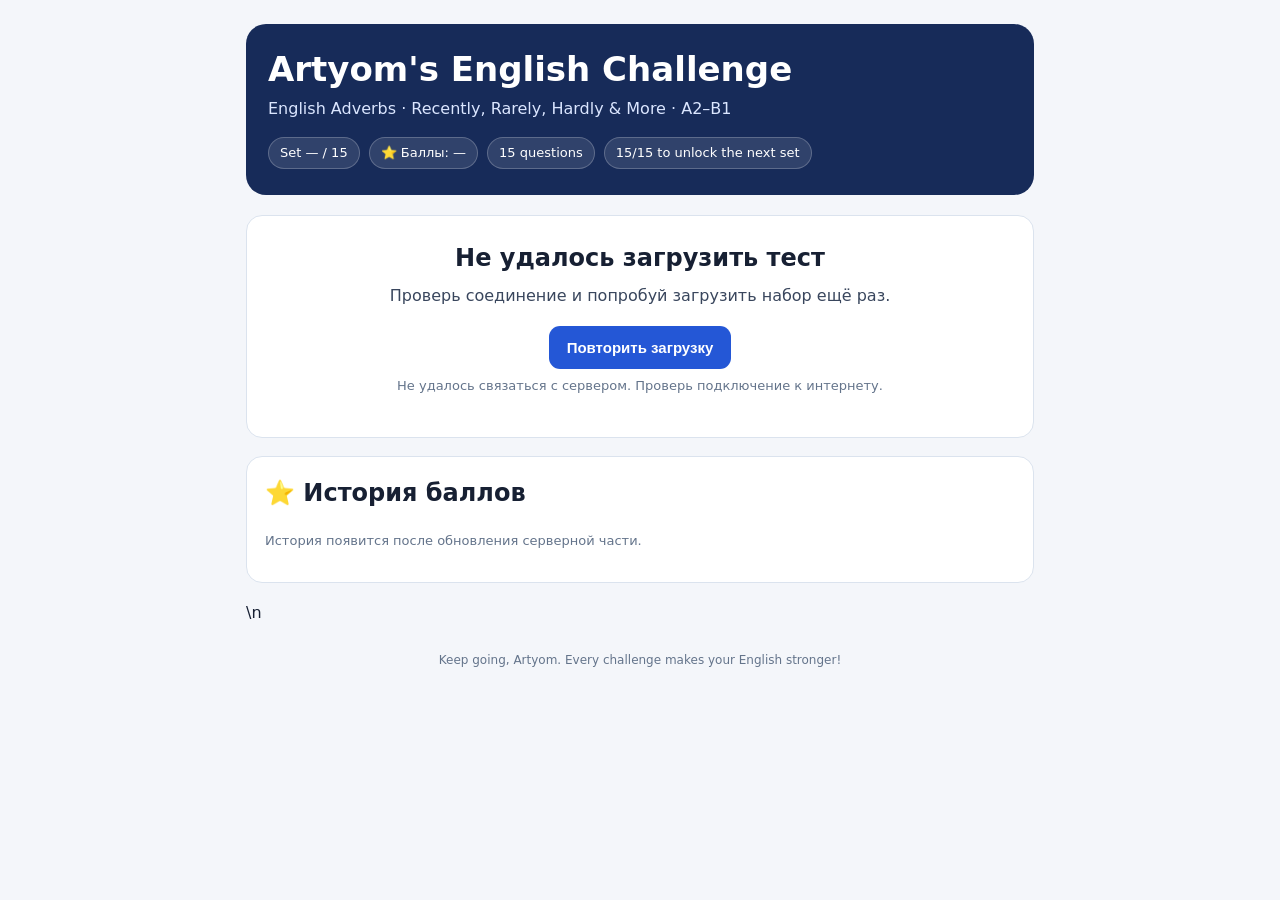
==== index.html @ eeb72cee "Support 16 questions in Artyom page and keep barely question first" ====
<!doctype html>
<html lang="ru">
<head>
<meta charset="utf-8">
<meta name="viewport" content="width=device-width, initial-scale=1">
<meta name="theme-color" content="#172b59">
<title>Artyom's English Challenge — English Adverbs</title>
<style>
:root{color-scheme:light;--ink:#172033;--muted:#64748b;--line:#dbe3ee;--blue:#2457d6;--navy:#172b59;--pale:#eef4ff;--good:#e9f8ef;--bad:#fff0f0;--amber:#fff6df}
*{box-sizing:border-box}
body{margin:0;background:#f4f6fa;color:var(--ink);font:16px/1.5 system-ui,-apple-system,Segoe UI,Roboto,Arial,sans-serif}
main{max-width:820px;margin:0 auto;padding:24px 16px 48px}
.hero{background:var(--navy);color:white;padding:26px 22px;border-radius:20px;margin-bottom:20px}
h1{font-size:clamp(25px,5vw,34px);line-height:1.15;margin:0 0 8px}
.hero p{margin:0;color:#dbe6ff}
.meta{display:flex;gap:9px;flex-wrap:wrap;margin-top:16px}
.pill{background:#ffffff1c;border:1px solid #ffffff38;border-radius:99px;padding:5px 11px;font-size:13px}
.panel{background:white;border:1px solid var(--line);border-radius:16px;padding:18px;margin-bottom:18px;color:#39465d}
#startPanel{text-align:center;padding:24px}
#startPanel h2{margin:0 0 8px;color:var(--ink)}
#startPanel p{margin:7px 0 18px}
#testArea[hidden],#result[hidden],.hidden{display:none!important}
.instructions{font-size:14px;color:#526078;margin-bottom:14px}
#timerBar{display:flex;align-items:center;justify-content:space-between;gap:12px;background:#fff;border:1px solid var(--line);border-radius:12px;padding:10px 14px;margin:0 0 14px;font-weight:700}
#timer{font-variant-numeric:tabular-nums;font-size:22px;color:var(--blue)}
.progressLine{height:7px;background:#e7ecf4;border-radius:9px;overflow:hidden;margin:12px 0 18px}
#progressFill{height:100%;width:0;background:var(--blue);transition:width .2s}
.question{background:white;border:1px solid var(--line);border-radius:15px;padding:18px;margin:14px 0}
.qhead{font-size:13px;color:var(--muted);font-weight:700;letter-spacing:.035em;text-transform:uppercase}
.prompt{font-weight:650;margin:7px 0 12px;color:var(--ink)}
.option{display:flex;gap:10px;align-items:flex-start;border:1px solid var(--line);border-radius:10px;padding:10px 12px;margin:8px 0;cursor:pointer;transition:border-color .12s,background .12s}
.option:hover{border-color:#9bb4ed}
.option:has(input:checked){border-color:var(--blue);background:var(--pale)}
.option input{margin-top:4px;accent-color:var(--blue);flex:0 0 auto}
.actions{display:flex;gap:10px;flex-wrap:wrap;margin:20px 0 6px}
.btn{border:0;border-radius:11px;padding:13px 18px;font-weight:700;font-size:15px;cursor:pointer}
.primary{background:var(--blue);color:white}
.secondary{background:#e6ebf3;color:#24324a}
.btn:disabled{opacity:.5;cursor:not-allowed}
#result{margin-top:18px}
#result h2{margin:0 0 8px;color:var(--ink)}
.score{font-size:30px;font-weight:800;color:var(--blue);margin:4px 0}
.small{font-size:13px;color:var(--muted)}
.status{padding:12px 14px;border-radius:11px;background:#f3f6fb;margin:12px 0}
.review{border-top:1px solid var(--line);padding:11px 0}
.correct,.incorrect{border-radius:9px;padding:10px 12px}
.correct{background:var(--good)}
.incorrect{background:var(--bad)}
.reviewText{overflow-wrap:anywhere}
footer{text-align:center;color:var(--muted);font-size:12px;margin-top:26px}
</style>
</head>
<body>
<main>
  <section class="hero">
    <h1>Artyom's English Challenge</h1>
    <p>English Adverbs · Recently, Rarely, Hardly & More · A2–B1</p>
    <div class="meta">
      <span class="pill" id="setPill">Set — / 15</span>
      <span class="pill" id="pointsPill">⭐ Баллы: —</span>
      <span class="pill" id="questionCountPill">15 questions</span>
      <span class="pill" id="passingScorePill">15/15 to unlock the next set</span>
    </div>
  </section>

  <section id="startPanel" class="panel">
    <h2 id="startTitle">Загружаю тест…</h2>
    <p id="startText">Получаю текущий набор с сервера.</p>
    <button class="btn primary" type="button" id="startBtn" disabled>Start Test</button>
    <p id="loadStatus" class="small" role="status"></p>
  </section>

  <section id="testArea" hidden>
    <div id="timerBar">
      <span id="testTitle">Formula Challenge</span>
      <span><span class="small">Time</span> <span id="timer" role="timer" aria-live="off">00:00</span></span>
    </div>
    <div class="progressLine"><div id="progressFill"></div></div>
    <div class="panel instructions">
      <strong>Инструкция:</strong> В каждом вопросе выбери один правильный вариант. Тренируем наречия recently, rarely, seldom, lately, certainly, maybe, perhaps, therefore, hardly и hardly ever. Задания: вставь пропущенное, найди ошибку, переведи с русского на английский и с английского на русский.
      <br><br><strong>Баллы:</strong> 15/15 — +60 за впервые пройденный набор; менее 15/15 — штраф −10 за каждую новую попытку в блоке наречий.
    </div>
    <form id="quiz">
      <div id="questions"></div>
      <div class="actions">
        <button class="btn primary" type="submit" id="checkBtn">Проверить ответы</button>
      </div>
    </form>
  </section>

  <section id="result" class="panel" hidden aria-live="polite">
    <h2>Результат</h2>
    <p id="elapsedResult" class="small"></p>
    <div class="score" id="score"></div>
    <p id="pointsResult" style="font-weight:700;color:#128052"></p>
    <p id="message"></p>
    <div id="sendStatus" class="status small" role="status"></div>
    <div class="actions">
      <button class="btn primary hidden" id="nextBtn" type="button">Открыть следующий набор</button>
      <button class="btn secondary hidden" id="retrySetBtn" type="button">Повторить этот набор</button>
      <button class="btn secondary hidden" id="retrySendBtn" type="button">Повторить отправку результата</button>
      <button class="btn secondary" id="copyBtn" type="button">Скопировать результат</button>
    </div>
    <div id="review"></div>
  </section>
  <section class="panel" id="rewardHistoryPanel"><h2 style="margin-top:0;color:#172033">⭐ История баллов</h2><p id="rewardHistoryStatus" class="small">Загружаю историю…</p><div id="rewardHistoryEntries"></div></section>\n  <footer>Keep going, Artyom. Every challenge makes your English stronger!</footer>
</main>

<script>
'use strict';

const RESULTS_ENDPOINT = 'https://script.google.com/macros/s/AKfycby7h-mc--QERnZ_N62qBu2FbjmvOHRYYzFAMH0ziH3w1w3uVgPUM2_EVX2EEw4zzc7VPw/exec';
const TOTAL_SETS = 15;
const letters = ['A', 'B', 'C', 'D'];

let currentTest = null;
let displayedQuestions = [];
let startedAt = null;
let elapsedSeconds = 0;
let timerInterval = null;
let pendingPayload = null;
let testStarted = false;
let submissionComplete = false;

const el = id => document.getElementById(id);
const startPanel = el('startPanel');
const testArea = el('testArea');
const resultPanel = el('result');
const form = el('quiz');
const questionRoot = el('questions');

function shuffle(items) {
  const copy = items.slice();
  for (let i = copy.length - 1; i > 0; i--) {
    const j = Math.floor(Math.random() * (i + 1));
    [copy[i], copy[j]] = [copy[j], copy[i]];
  }
  return copy;
}

function formatDuration(total) {
  const minutes = String(Math.floor(total / 60)).padStart(2, '0');
  const seconds = String(total % 60).padStart(2, '0');
  return minutes + ':' + seconds;
}

function updateTimer() {
  if (startedAt === null) return;
  elapsedSeconds = Math.floor((Date.now() - startedAt) / 1000);
  el('timer').textContent = formatDuration(elapsedSeconds);
}

function stopTimer() {
  if (timerInterval !== null) {
    clearInterval(timerInterval);
    timerInterval = null;
  }
}

function jsonpRequest(params, timeoutMs = 20000) {
  return new Promise((resolve, reject) => {
    const callbackName = 'artyomJsonp_' + Date.now() + '_' + Math.floor(Math.random() * 1000000);
    const script = document.createElement('script');
    let finished = false;

    const cleanup = () => {
      if (script.parentNode) script.parentNode.removeChild(script);
      try { delete window[callbackName]; }
      catch (error) { window[callbackName] = undefined; }
    };

    const timeout = setTimeout(() => {
      if (finished) return;
      finished = true;
      cleanup();
      reject(new Error('Сервер не ответил вовремя. Проверь подключение и попробуй ещё раз.'));
    }, timeoutMs);

    window[callbackName] = response => {
      if (finished) return;
      finished = true;
      clearTimeout(timeout);
      cleanup();
      resolve(response);
    };

    script.onerror = () => {
      if (finished) return;
      finished = true;
      clearTimeout(timeout);
      cleanup();
      reject(new Error('Не удалось связаться с сервером. Проверь подключение к интернету.'));
    };

    const query = new URLSearchParams({...params, callback: callbackName}).toString();
    script.src = RESULTS_ENDPOINT + '?' + query;
    document.head.appendChild(script);
  });
}

async function loadRewardHistory() {
  const status=el('rewardHistoryStatus');
  const root=el('rewardHistoryEntries');
  try {
    const data=await jsonpRequest({action:'getRewards'});
    if(!data||!data.ok||!Array.isArray(data.history)) throw new Error(data&&data.error||'История пока не подключена на сервере');
    status.textContent='Баланс: '+data.pointsBalance+' · Начислено: '+data.earned+' · Списано (включая штрафы): '+data.spent;
    root.replaceChildren();
    if(!data.history.length){const p=document.createElement('p');p.textContent='Операций пока нет';root.append(p);}
    data.history.slice(0,30).forEach(item=>{const p=document.createElement('div');p.className='review';p.textContent=(item.type==='earn'?'➕ +':'➖ −')+item.amount+' баллов · '+(item.reason||'Операция')+' · '+(item.date||'');root.append(p);});
  }catch(error){status.textContent='История появится после обновления серверной части.';root.replaceChildren();}
}

async function loadCurrentTest() {
  el('startBtn').disabled = true;
  el('startTitle').textContent = 'Загружаю тест…';
  el('startText').textContent = 'Получаю текущий набор с сервера.';
  el('loadStatus').textContent = '';
  try {
    const response = await jsonpRequest({action: 'getTest'});
    if (!response || !response.ok || !Array.isArray(response.questions) ||
        ![15, 16].includes(response.questions.length) || !response.testId ||
        !Number.isInteger(Number(response.setNumber))) {
      throw new Error(response && response.error ? response.error : 'Сервер вернул некорректный набор.');
    }

    const ids = new Set();
    response.questions.forEach(question => {
      if (!question.id || ids.has(question.id) || !Array.isArray(question.options) || question.options.length !== 4) {
        throw new Error('В полученном наборе обнаружена ошибка структуры вопроса.');
      }
      ids.add(question.id);
    });

    currentTest = response;
    el('questionCountPill').textContent = response.questions.length + ' questions';
    el('passingScorePill').textContent = response.questions.length + '/' + response.questions.length + ' to unlock the next set';
    el('setPill').textContent = 'Набор ' + response.setNumber + ' / ' + response.totalSets;
    el('pointsPill').textContent = '⭐ Баллы: ' + (Number.isFinite(Number(response.pointsBalance)) && response.pointsBalance !== undefined ? response.pointsBalance : '—');
    el('startTitle').textContent = 'Готов к тесту?';
    el('startText').textContent = response.title;
    el('startBtn').disabled = false;
    el('startBtn').textContent = 'Начать тест';
    el('loadStatus').textContent = 'Набор получен. Правильные ответы хранятся на сервере.';
    return true;
  } catch (error) {
    currentTest = null;
    el('startTitle').textContent = 'Не удалось загрузить тест';
    el('startText').textContent = 'Проверь соединение и попробуй загрузить набор ещё раз.';
    el('loadStatus').textContent = error.message;
    el('startBtn').disabled = false;
    el('startBtn').textContent = 'Повторить загрузку';
    return false;
  }
}

function renderQuiz() {
  questionRoot.innerHTML = '';
  displayedQuestions = [currentTest.questions[0]].concat(shuffle(currentTest.questions.slice(1))).map(question => ({
    question,
    options: shuffle(question.options.map((text, originalIndex) => ({text, originalIndex})))
  }));

  displayedQuestions.forEach(({question, options}, index) => {
    const card = document.createElement('section');
    card.className = 'question';

    const heading = document.createElement('div');
    heading.className = 'qhead';
    heading.textContent = 'Question ' + (index + 1) + ' of ' + currentTest.questions.length + ' · ' + question.type;

    const prompt = document.createElement('div');
    prompt.className = 'prompt';
    prompt.textContent = question.prompt;

    card.append(heading, prompt);

    options.forEach((option, optionIndex) => {
      const label = document.createElement('label');
      label.className = 'option';

      const radio = document.createElement('input');
      radio.type = 'radio';
      radio.name = 'q_' + question.id;
      radio.value = String(option.originalIndex);
      radio.addEventListener('change', updateProgress);

      const text = document.createElement('span');
      const letter = document.createElement('strong');
      letter.textContent = letters[optionIndex] + '. ';
      text.append(letter, document.createTextNode(option.text));

      label.append(radio, text);
      card.appendChild(label);
    });

    questionRoot.appendChild(card);
  });

  updateProgress();
}

function updateProgress() {
  const answered = currentTest.questions.reduce((count, question) => {
    return count + (form.querySelector('input[name="q_' + question.id + '"]:checked') ? 1 : 0);
  }, 0);
  el('progressFill').style.width = (answered / currentTest.questions.length * 100) + '%';
  el('checkBtn').textContent = 'Проверить ответы (' + answered + '/15)';
}

function startTest() {
  if (!currentTest) {
    loadCurrentTest();
    return;
  }
  if (testStarted) return;

  testStarted = true;
  submissionComplete = false;
  pendingPayload = null;
  startedAt = Date.now();
  elapsedSeconds = 0;
  form.reset();
  renderQuiz();

  startPanel.hidden = true;
  resultPanel.hidden = true;
  testArea.hidden = false;
  el('timer').textContent = '00:00';
  el('testTitle').textContent = 'Набор ' + currentTest.setNumber + ' из ' + currentTest.totalSets;
  el('checkBtn').disabled = false;
  timerInterval = setInterval(updateTimer, 250);
  window.scrollTo({top: 0, behavior: 'smooth'});
}

function makePayload() {
  const answers = displayedQuestions.map(({question}) => {
    const chosen = form.querySelector('input[name="q_' + question.id + '"]:checked');
    return {
      questionId: question.id,
      selectedIndex: chosen ? Number(chosen.value) : null
    };
  });
  return {
    student: 'Артём',
    testId: currentTest.testId,
    setNumber: currentTest.setNumber,
    attemptId: 'att_' + Date.now() + '_' + Math.random().toString(36).slice(2, 12),
    durationSeconds: elapsedSeconds,
    answers
  };
}

async function submitPendingResult() {
  if (!pendingPayload || submissionComplete) return;

  el('retrySendBtn').classList.add('hidden');
  el('sendStatus').textContent = 'Проверяю ответы и сохраняю результат на сервере…';

  try {
    const response = await jsonpRequest({
      action: 'submit',
      payload: JSON.stringify(pendingPayload)
    });

    if (!response || !response.ok || !Array.isArray(response.results)) {
      const diagnostic = response ? JSON.stringify(response) : 'пустой ответ';
      throw new Error('Не удалось подтвердить результат. ' + diagnostic);
    }

    submissionComplete = true;
    testStarted = false;
    showVerifiedResult(response, pendingPayload);
  } catch (error) {
    el('sendStatus').textContent = error.message + ' Повторная отправка использует тот же ID попытки, чтобы не создать дубль.';
    el('retrySendBtn').classList.remove('hidden');
  }
}

function showVerifiedResult(response, payload) {
  stopTimer();
  testArea.hidden = true;
  resultPanel.hidden = false;

  const byId = {};
  response.results.forEach(item => { byId[item.questionId] = item; });

  el('score').textContent = response.score + ' / ' + response.total;
  if (response.pointsBalance !== undefined) {
    el('pointsPill').textContent = '⭐ Баллы: ' + response.pointsBalance;
    el('pointsResult').textContent = (response.pointsAwarded ? '🏆 +' + response.pointsAwarded + ' баллов! ' : '') + (response.pointsPenalty ? '⚠️ −' + response.pointsPenalty + ' баллов за попытку. ' : '') + 'Всего баллов: ' + response.pointsBalance;
  } else {
    el('pointsResult').textContent = 'Баллы появятся после обновления серверного кода.';
  }
  el('elapsedResult').textContent = 'Время: ' + formatDuration(payload.durationSeconds);
  el('sendStatus').textContent = 'Проверено сервером. Попытка сохранена в журнале результатов.';

  if (response.passed && response.setNumber < TOTAL_SETS) {
    el('message').textContent = 'Отлично! ' + response.total + ' из ' + response.total + '. Следующий набор открыт.';
    el('nextBtn').textContent = 'Открыть набор ' + (response.setNumber + 1);
    el('nextBtn').classList.remove('hidden');
    el('retrySetBtn').classList.add('hidden');
  } else if (response.passed && response.setNumber === TOTAL_SETS) {
    el('message').textContent = 'Идеально! Все 15 наборов пройдены. Блок наречий завершён.';
    el('nextBtn').classList.add('hidden');
    el('retrySetBtn').textContent = 'Повторить набор 15';
    el('retrySetBtn').classList.remove('hidden');
  } else {
    el('message').textContent = 'Пока не ' + response.total + ' из ' + response.total + '. Изучи разбор ошибок и повтори этот же набор. Следующий набор пока закрыт.';
    el('nextBtn').classList.add('hidden');
    el('retrySetBtn').textContent = 'Повторить этот набор';
    el('retrySetBtn').classList.remove('hidden');
  }

  const review = el('review');
  review.innerHTML = '';
  currentTest.questions.forEach((question, index) => {
    const server = byId[question.id];
    const submitted = payload.answers.find(answer => answer.questionId === question.id);
    const selectedIndex = submitted ? submitted.selectedIndex : null;
    const correct = !!server && server.isCorrect;

    const wrapper = document.createElement('div');
    wrapper.className = 'review';

    const panel = document.createElement('div');
    panel.className = correct ? 'correct' : 'incorrect';

    const title = document.createElement('strong');
    title.textContent = (index + 1) + '. ' + (correct ? 'Верно ✓' : selectedIndex === null ? 'Нет ответа' : 'Ошибка ✗');
    panel.appendChild(title);
    panel.appendChild(document.createElement('br'));

    const questionText = document.createElement('div');
    questionText.className = 'reviewText';
    questionText.textContent = question.prompt;
    panel.appendChild(questionText);

    const chosenText = selectedIndex === null ? 'Нет ответа' : question.options[selectedIndex];
    const userAnswer = document.createElement('div');
    userAnswer.textContent = 'Твой ответ: ' + chosenText;
    panel.appendChild(userAnswer);

    const rightAnswer = document.createElement('div');
    rightAnswer.textContent = 'Правильный ответ: ' + question.options[server.correctIndex];
    rightAnswer.style.fontWeight = '700';
    panel.appendChild(rightAnswer);

    const explanation = document.createElement('div');
    explanation.className = 'small';
    explanation.textContent = server.explanation;
    panel.appendChild(explanation);

    wrapper.appendChild(panel);
    review.appendChild(wrapper);
  });

  resultPanel.scrollIntoView({behavior: 'smooth', block: 'start'});
}

form.addEventListener('submit', async event => {
  event.preventDefault();
  if (!testStarted || pendingPayload) return;

  stopTimer();
  updateTimer();
  pendingPayload = makePayload();
  el('checkBtn').disabled = true;
  resultPanel.hidden = false;
  el('score').textContent = '…';
  el('message').textContent = 'Ответы отправлены на серверную проверку.';
  el('elapsedResult').textContent = 'Время: ' + formatDuration(elapsedSeconds);
  el('sendStatus').textContent = 'Проверяю…';
  el('retrySendBtn').classList.add('hidden');
  resultPanel.scrollIntoView({behavior: 'smooth', block: 'start'});
  await submitPendingResult();
});

el('startBtn').addEventListener('click', () => {
  if (!currentTest) loadCurrentTest();
  else startTest();
});

el('retrySendBtn').addEventListener('click', submitPendingResult);

el('retrySetBtn').addEventListener('click', async () => {
  if (!submissionComplete) return;
  resultPanel.hidden = true;
  startPanel.hidden = false;
  pendingPayload = null;
  submissionComplete = false;
  await loadCurrentTest();
  if (currentTest) startTest();
});

el('nextBtn').addEventListener('click', async () => {
  if (!submissionComplete) return;
  resultPanel.hidden = true;
  startPanel.hidden = false;
  pendingPayload = null;
  submissionComplete = false;
  await loadCurrentTest();
});

el('copyBtn').addEventListener('click', async () => {
  const text = [
    "Artyom's English Challenge",
    'Набор: ' + (currentTest ? currentTest.setNumber : '—'),
    'Результат: ' + el('score').textContent,
    el('message').textContent,
    el('elapsedResult').textContent
  ].join('\n');
  try {
    await navigator.clipboard.writeText(text);
    el('copyBtn').textContent = 'Скопировано';
  } catch (error) {
    el('copyBtn').textContent = 'Не удалось скопировать';
  }
});

loadCurrentTest();
loadRewardHistory();
</script>
</body>
</html>
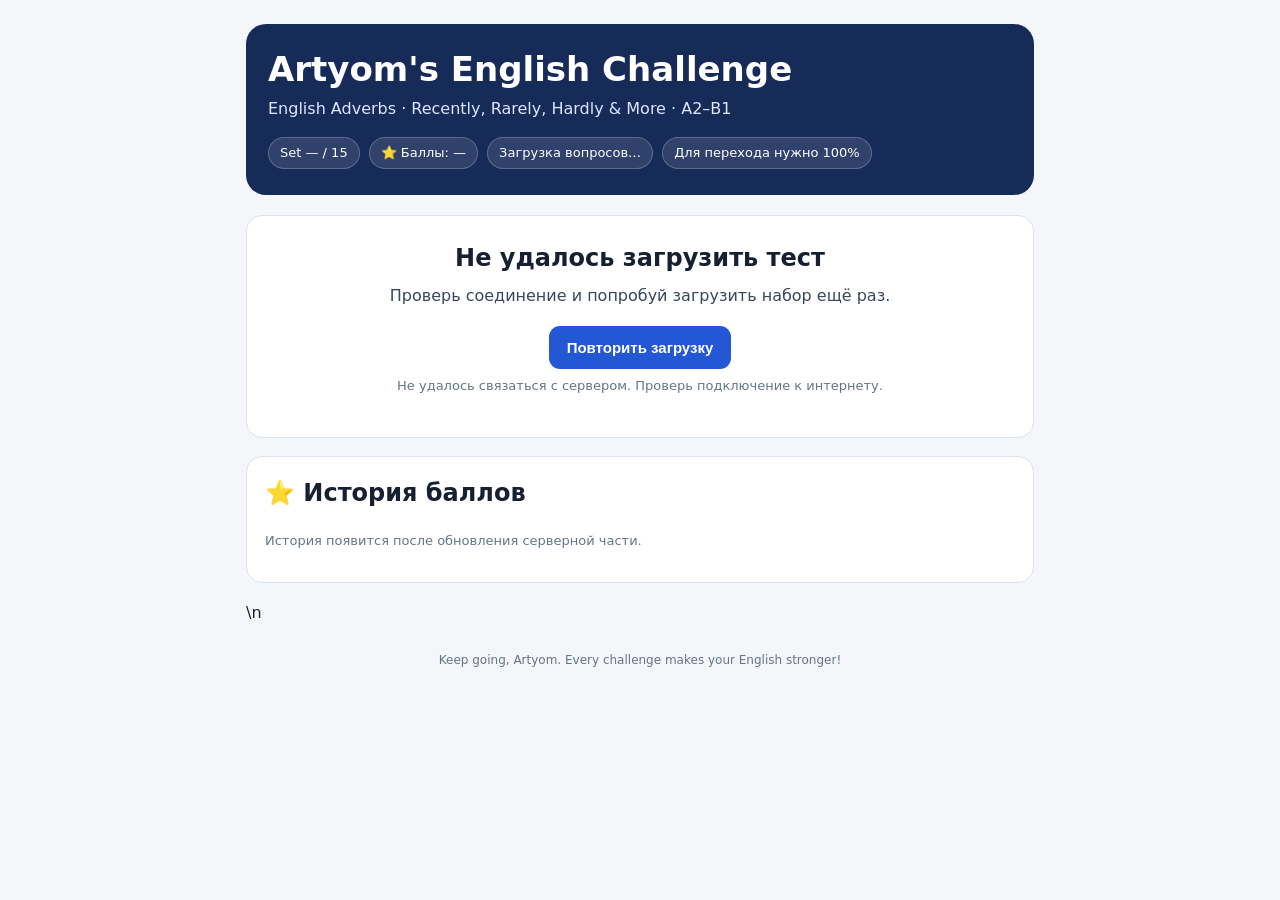
==== commit e044efa7: "Show sets 16-20 and automatic new questions on failed attempts in Artyom quiz UI" ====
--- a/index.html
+++ b/index.html
@@ -58,8 +58,8 @@
     <div class="meta">
       <span class="pill" id="setPill">Set — / 15</span>
       <span class="pill" id="pointsPill">⭐ Баллы: —</span>
-      <span class="pill" id="questionCountPill">15 questions</span>
-      <span class="pill" id="passingScorePill">15/15 to unlock the next set</span>
+      <span class="pill" id="questionCountPill">Загрузка вопросов…</span>
+      <span class="pill" id="passingScorePill">Для перехода нужно 100%</span>
     </div>
   </section>
 
@@ -78,7 +78,7 @@
     <div class="progressLine"><div id="progressFill"></div></div>
     <div class="panel instructions">
       <strong>Инструкция:</strong> В каждом вопросе выбери один правильный вариант. Тренируем наречия recently, rarely, seldom, lately, certainly, maybe, perhaps, therefore, hardly и hardly ever. Задания: вставь пропущенное, найди ошибку, переведи с русского на английский и с английского на русский.
-      <br><br><strong>Баллы:</strong> 15/15 — +60 за впервые пройденный набор; менее 15/15 — штраф −10 за каждую новую попытку в блоке наречий.
+      <br><br><strong>Баллы:</strong> Идеальный результат (15/15 или 16/16) — +60 за впервые пройденный набор; иначе — штраф −10 за каждую новую попытку в блоке наречий.
     </div>
     <form id="quiz">
       <div id="questions"></div>
@@ -256,7 +256,9 @@
 
 function renderQuiz() {
   questionRoot.innerHTML = '';
-  displayedQuestions = [currentTest.questions[0]].concat(shuffle(currentTest.questions.slice(1))).map(question => ({
+  displayedQuestions = (currentTest.questions.length === 16
+    ? [currentTest.questions[0]].concat(shuffle(currentTest.questions.slice(1)))
+    : shuffle(currentTest.questions)).map(question => ({
     question,
     options: shuffle(question.options.map((text, originalIndex) => ({text, originalIndex})))
   }));
@@ -305,7 +307,7 @@
     return count + (form.querySelector('input[name="q_' + question.id + '"]:checked') ? 1 : 0);
   }, 0);
   el('progressFill').style.width = (answered / currentTest.questions.length * 100) + '%';
-  el('checkBtn').textContent = 'Проверить ответы (' + answered + '/15)';
+  el('checkBtn').textContent = 'Проверить ответы (' + answered + '/' + currentTest.questions.length + ')';
 }
 
 function startTest() {
@@ -401,14 +403,14 @@
     el('nextBtn').classList.remove('hidden');
     el('retrySetBtn').classList.add('hidden');
   } else if (response.passed && response.setNumber === TOTAL_SETS) {
-    el('message').textContent = 'Идеально! Все 15 наборов пройдены. Блок наречий завершён.';
+    el('message').textContent = 'Идеально! Все ' + TOTAL_SETS + ' наборов пройдены. Новый блок наречий завершён.';
     el('nextBtn').classList.add('hidden');
-    el('retrySetBtn').textContent = 'Повторить набор 15';
+    el('retrySetBtn').textContent = 'Повторить набор ' + TOTAL_SETS;
     el('retrySetBtn').classList.remove('hidden');
   } else {
-    el('message').textContent = 'Пока не ' + response.total + ' из ' + response.total + '. Изучи разбор ошибок и повтори этот же набор. Следующий набор пока закрыт.';
+    el('message').textContent = 'Пока не ' + response.total + ' из ' + response.total + '. Изучи разбор ошибок. ' + (response.setNumber >= 16 ? 'Для следующей попытки уже подготовлены ДРУГИЕ вопросы этого же набора.' : 'Повтори набор для открытия следующего.') + ' Следующий набор пока закрыт.';
     el('nextBtn').classList.add('hidden');
-    el('retrySetBtn').textContent = 'Повторить этот набор';
+    el('retrySetBtn').textContent = response.setNumber >= 16 ? 'Новый вариант того же набора' : 'Повторить этот набор';
     el('retrySetBtn').classList.remove('hidden');
   }
 
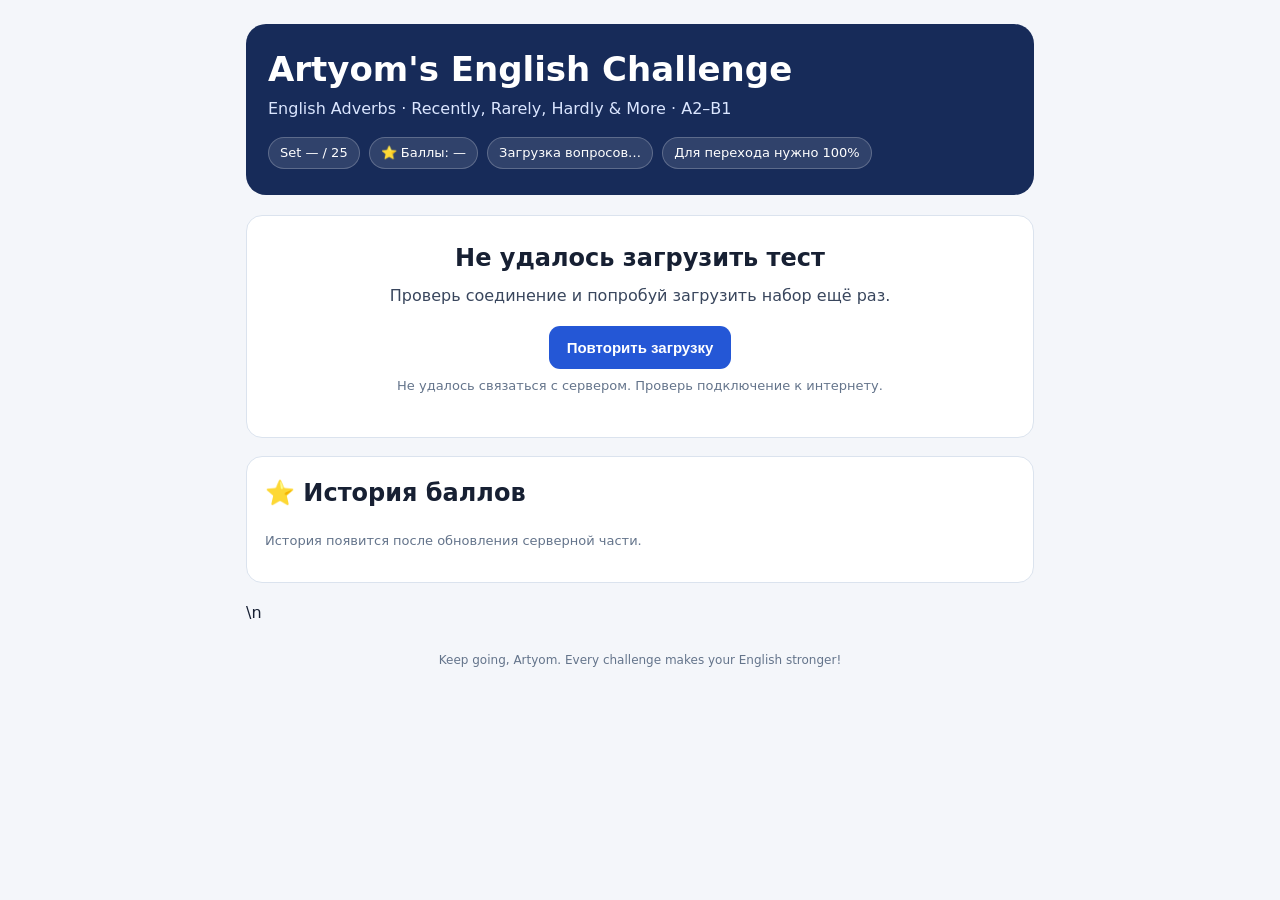
==== commit 53e7b901: "Extend Artyom's existing test page to show all 25 sets" ====
--- a/index.html
+++ b/index.html
@@ -56,7 +56,7 @@
     <h1>Artyom's English Challenge</h1>
     <p>English Adverbs · Recently, Rarely, Hardly & More · A2–B1</p>
     <div class="meta">
-      <span class="pill" id="setPill">Set — / 15</span>
+      <span class="pill" id="setPill">Set — / 25</span>
       <span class="pill" id="pointsPill">⭐ Баллы: —</span>
       <span class="pill" id="questionCountPill">Загрузка вопросов…</span>
       <span class="pill" id="passingScorePill">Для перехода нужно 100%</span>
@@ -110,7 +110,7 @@
 'use strict';
 
 const RESULTS_ENDPOINT = 'https://script.google.com/macros/s/AKfycby7h-mc--QERnZ_N62qBu2FbjmvOHRYYzFAMH0ziH3w1w3uVgPUM2_EVX2EEw4zzc7VPw/exec';
-const TOTAL_SETS = 15;
+const TOTAL_SETS = 25;
 const letters = ['A', 'B', 'C', 'D'];
 
 let currentTest = null;
@@ -397,15 +397,15 @@
   el('elapsedResult').textContent = 'Время: ' + formatDuration(payload.durationSeconds);
   el('sendStatus').textContent = 'Проверено сервером. Попытка сохранена в журнале результатов.';
 
-  if (response.passed && response.setNumber < TOTAL_SETS) {
+  if (response.passed && response.setNumber < response.totalSets) {
     el('message').textContent = 'Отлично! ' + response.total + ' из ' + response.total + '. Следующий набор открыт.';
     el('nextBtn').textContent = 'Открыть набор ' + (response.setNumber + 1);
     el('nextBtn').classList.remove('hidden');
     el('retrySetBtn').classList.add('hidden');
-  } else if (response.passed && response.setNumber === TOTAL_SETS) {
-    el('message').textContent = 'Идеально! Все ' + TOTAL_SETS + ' наборов пройдены. Новый блок наречий завершён.';
+  } else if (response.passed && response.setNumber === response.totalSets) {
+    el('message').textContent = 'Идеально! Все ' + response.totalSets + ' наборов пройдены. Новый блок наречий завершён.';
     el('nextBtn').classList.add('hidden');
-    el('retrySetBtn').textContent = 'Повторить набор ' + TOTAL_SETS;
+    el('retrySetBtn').textContent = 'Повторить набор ' + response.totalSets;
     el('retrySetBtn').classList.remove('hidden');
   } else {
     el('message').textContent = 'Пока не ' + response.total + ' из ' + response.total + '. Изучи разбор ошибок. ' + (response.setNumber >= 16 ? 'Для следующей попытки уже подготовлены ДРУГИЕ вопросы этого же набора.' : 'Повтори набор для открытия следующего.') + ' Следующий набор пока закрыт.';
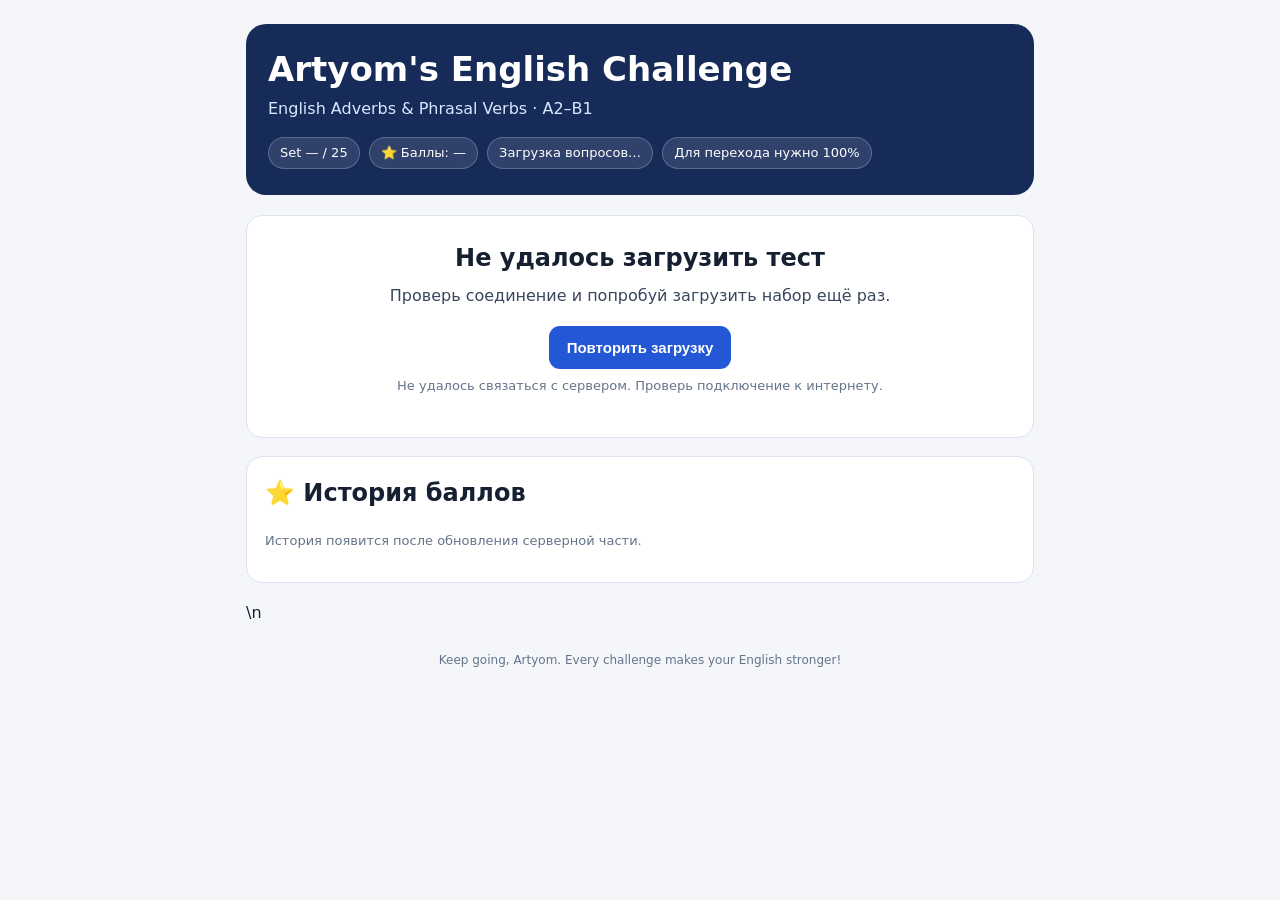
==== commit e623721f: "Show exactly 20 questions, adverbs and 15 phrasal verbs on Artyom's existing page" ====
--- a/index.html
+++ b/index.html
@@ -4,7 +4,7 @@
 <meta charset="utf-8">
 <meta name="viewport" content="width=device-width, initial-scale=1">
 <meta name="theme-color" content="#172b59">
-<title>Artyom's English Challenge — English Adverbs</title>
+<title>Artyom's English Challenge — Adverbs & Phrasal Verbs</title>
 <style>
 :root{color-scheme:light;--ink:#172033;--muted:#64748b;--line:#dbe3ee;--blue:#2457d6;--navy:#172b59;--pale:#eef4ff;--good:#e9f8ef;--bad:#fff0f0;--amber:#fff6df}
 *{box-sizing:border-box}
@@ -54,7 +54,7 @@
 <main>
   <section class="hero">
     <h1>Artyom's English Challenge</h1>
-    <p>English Adverbs · Recently, Rarely, Hardly & More · A2–B1</p>
+    <p>English Adverbs & Phrasal Verbs · A2–B1</p>
     <div class="meta">
       <span class="pill" id="setPill">Set — / 25</span>
       <span class="pill" id="pointsPill">⭐ Баллы: —</span>
@@ -77,8 +77,8 @@
     </div>
     <div class="progressLine"><div id="progressFill"></div></div>
     <div class="panel instructions">
-      <strong>Инструкция:</strong> В каждом вопросе выбери один правильный вариант. Тренируем наречия recently, rarely, seldom, lately, certainly, maybe, perhaps, therefore, hardly и hardly ever. Задания: вставь пропущенное, найди ошибку, переведи с русского на английский и с английского на русский.
-      <br><br><strong>Баллы:</strong> Идеальный результат (15/15 или 16/16) — +60 за впервые пройденный набор; иначе — штраф −10 за каждую новую попытку в блоке наречий.
+      <strong>Инструкция:</strong> В каждом вопросе выбери один правильный вариант. Тренируем наречия recently, rarely, seldom, lately, certainly, maybe, perhaps, therefore, hardly, hardly ever и barely, а также 15 фразовых глаголов из текста The Secret Coin. В каждом тесте — 16 заданий на прежние темы и 4 на фразовые глаголы. Задания: вставь пропущенное, найди ошибку, переведи с русского на английский и с английского на русский.
+      <br><br><strong>Баллы:</strong> Идеальный результат 20/20 — +60 за впервые пройденный набор; иначе — штраф −10 за каждую новую попытку в блоке наречий.
     </div>
     <form id="quiz">
       <div id="questions"></div>
@@ -219,7 +219,7 @@
   try {
     const response = await jsonpRequest({action: 'getTest'});
     if (!response || !response.ok || !Array.isArray(response.questions) ||
-        ![15, 16].includes(response.questions.length) || !response.testId ||
+        response.questions.length !== 20 || !response.testId ||
         !Number.isInteger(Number(response.setNumber))) {
       throw new Error(response && response.error ? response.error : 'Сервер вернул некорректный набор.');
     }
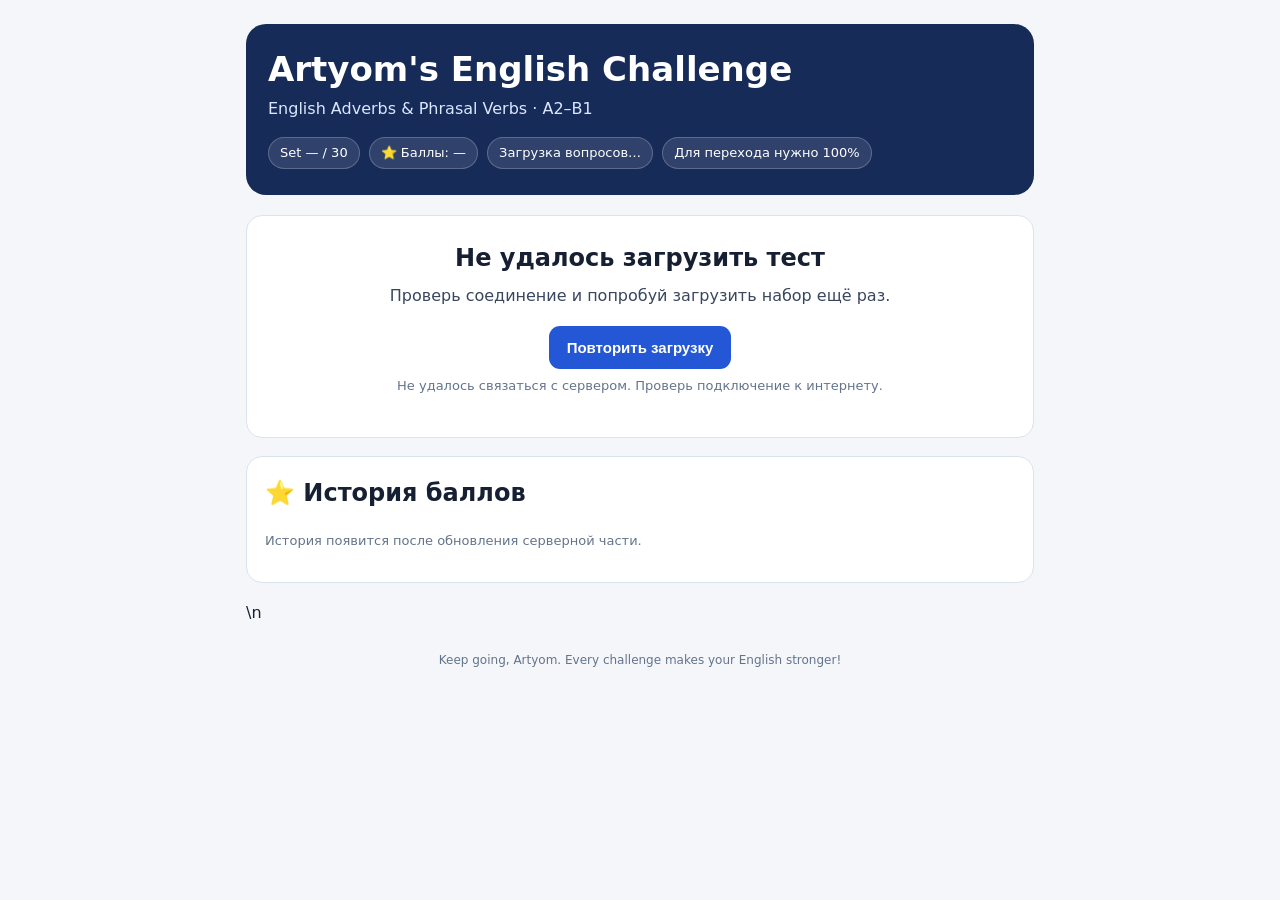
==== commit e0274cd2: "Show 30 total test sets on Artyom's original GitHub Pages link" ====
--- a/index.html
+++ b/index.html
@@ -56,7 +56,7 @@
     <h1>Artyom's English Challenge</h1>
     <p>English Adverbs & Phrasal Verbs · A2–B1</p>
     <div class="meta">
-      <span class="pill" id="setPill">Set — / 25</span>
+      <span class="pill" id="setPill">Set — / 30</span>
       <span class="pill" id="pointsPill">⭐ Баллы: —</span>
       <span class="pill" id="questionCountPill">Загрузка вопросов…</span>
       <span class="pill" id="passingScorePill">Для перехода нужно 100%</span>
@@ -110,7 +110,7 @@
 'use strict';
 
 const RESULTS_ENDPOINT = 'https://script.google.com/macros/s/AKfycby7h-mc--QERnZ_N62qBu2FbjmvOHRYYzFAMH0ziH3w1w3uVgPUM2_EVX2EEw4zzc7VPw/exec';
-const TOTAL_SETS = 25;
+const TOTAL_SETS = 30;
 const letters = ['A', 'B', 'C', 'D'];
 
 let currentTest = null;
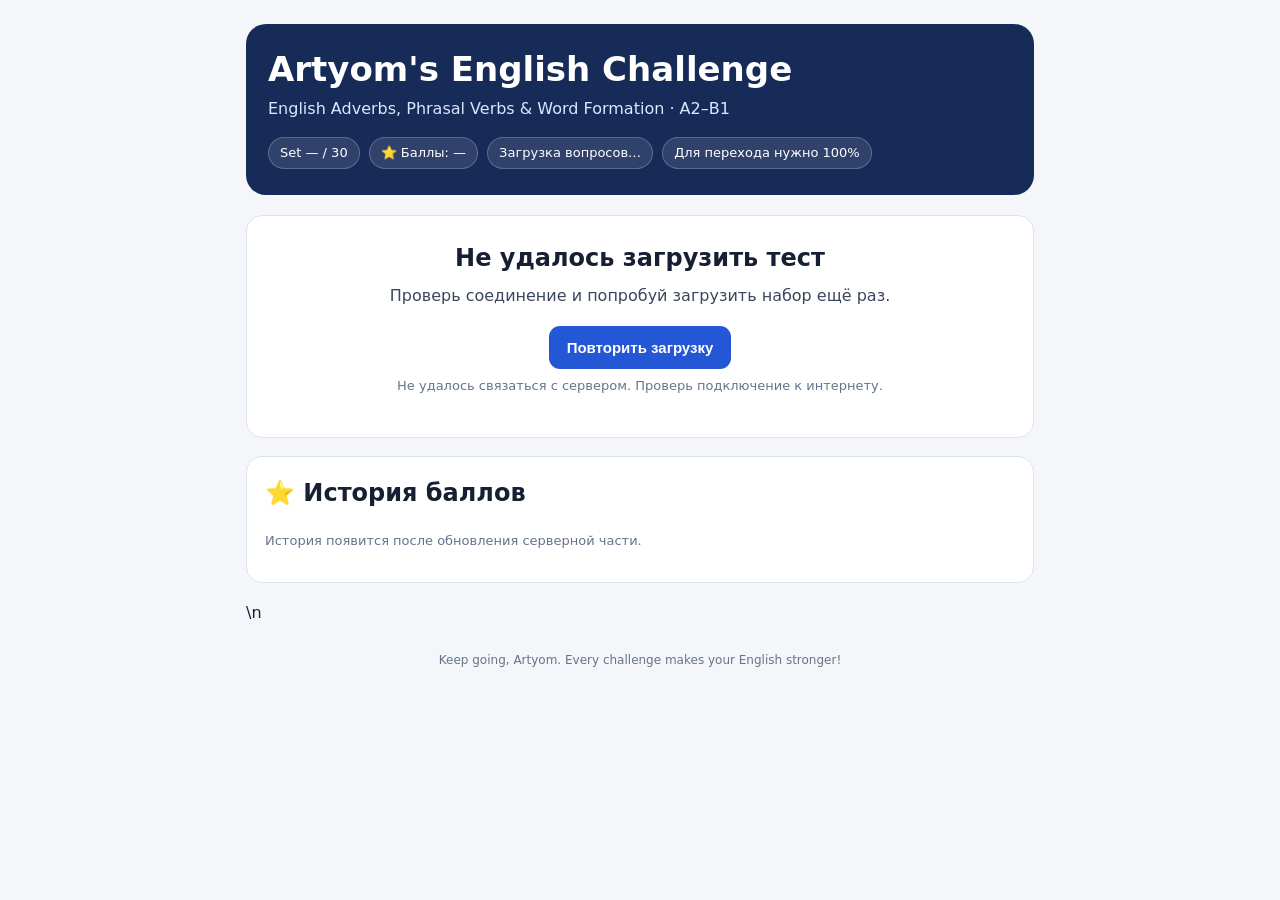
==== commit 02d81915: "Update Artyom test page to 25 questions and +80 points for 100 percent" ====
--- a/index.html
+++ b/index.html
@@ -54,7 +54,7 @@
 <main>
   <section class="hero">
     <h1>Artyom's English Challenge</h1>
-    <p>English Adverbs & Phrasal Verbs · A2–B1</p>
+    <p>English Adverbs, Phrasal Verbs & Word Formation · A2–B1</p>
     <div class="meta">
       <span class="pill" id="setPill">Set — / 30</span>
       <span class="pill" id="pointsPill">⭐ Баллы: —</span>
@@ -77,8 +77,8 @@
     </div>
     <div class="progressLine"><div id="progressFill"></div></div>
     <div class="panel instructions">
-      <strong>Инструкция:</strong> В каждом вопросе выбери один правильный вариант. Тренируем наречия recently, rarely, seldom, lately, certainly, maybe, perhaps, therefore, hardly, hardly ever и barely, а также 15 фразовых глаголов из текста The Secret Coin. В каждом тесте — 16 заданий на прежние темы и 4 на фразовые глаголы. Задания: вставь пропущенное, найди ошибку, переведи с русского на английский и с английского на русский.
-      <br><br><strong>Баллы:</strong> Идеальный результат 20/20 — +60 за впервые пройденный набор; иначе — штраф −10 за каждую новую попытку в блоке наречий.
+      <strong>Инструкция:</strong> В каждом вопросе выбери один правильный вариант. В каждом тесте 25 вопросов: 16 на наречия и грамматику, 4 на фразовые глаголы из The Secret Coin и 5 на словообразование (-ful, -less, -ly, -ness, -er, -able, re-, un-, mis-, over-). За 25/25 — +80 баллов.
+      <br><br><strong>Баллы:</strong> Идеальный результат 25/25 — +80 баллов за впервые пройденный набор; иначе — штраф −10 баллов за неудачную попытку в блоке наречий.
     </div>
     <form id="quiz">
       <div id="questions"></div>
@@ -219,7 +219,7 @@
   try {
     const response = await jsonpRequest({action: 'getTest'});
     if (!response || !response.ok || !Array.isArray(response.questions) ||
-        response.questions.length !== 20 || !response.testId ||
+        response.questions.length !== 25 || !response.testId ||
         !Number.isInteger(Number(response.setNumber))) {
       throw new Error(response && response.error ? response.error : 'Сервер вернул некорректный набор.');
     }
